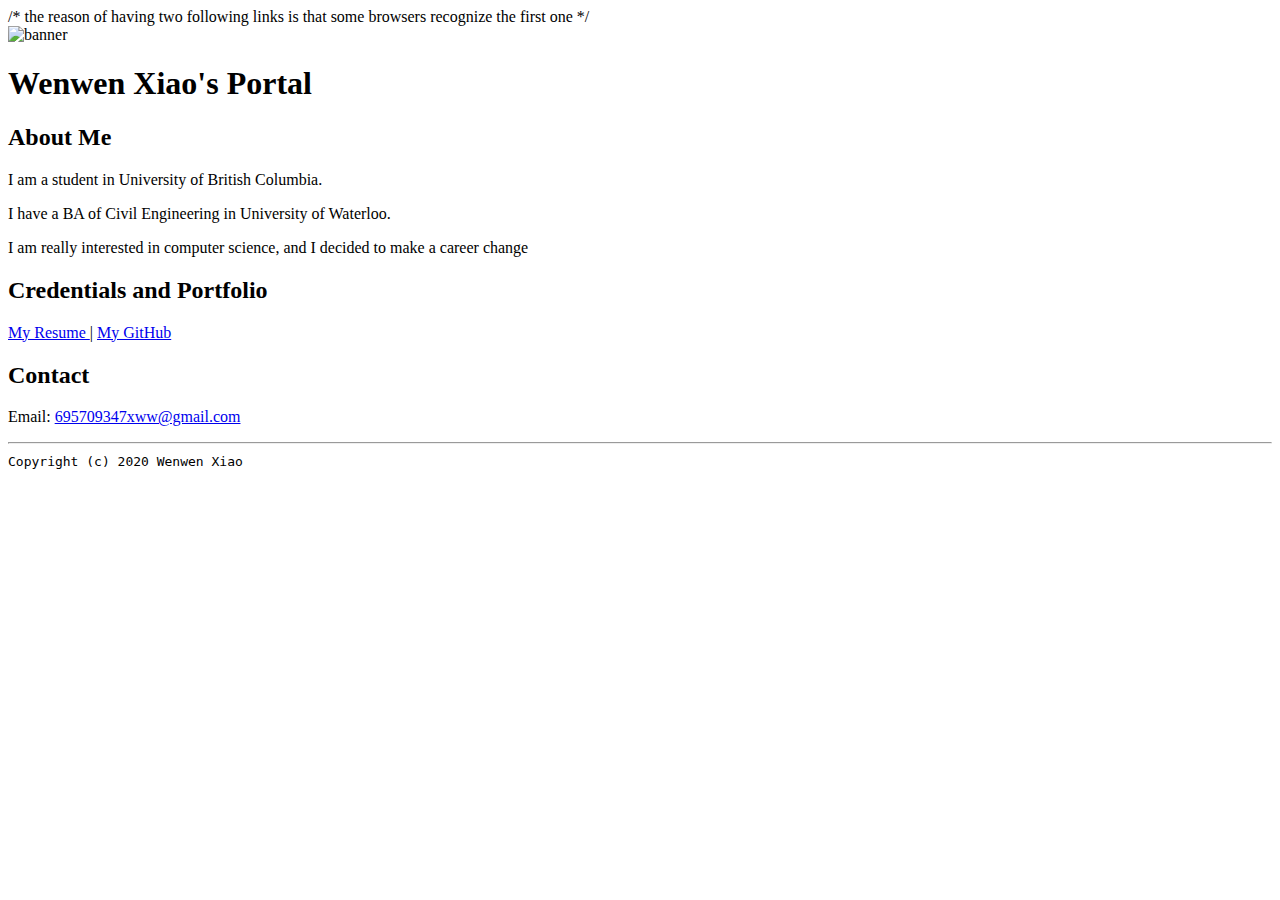
==== index.html @ c75e9027 "Add files via upload" ====
<!doctype html>

<!-- this is a comment for human! -->

<html lang="en">

  <header>
    <title> Wenwen Xiao's Portal </title>
    <link rel="stylesheet" href="css/master.css">
    /* the reason of having two following links is that some browsers recognize the first one  */
    <link rel="FaviconIcon" href="favicon.ico" type="image/x-icon">
    <link rel="shortcut" href="favicon.ico" type="image/x-icon">
    <meta name="viewport" content="width=device-width, initial-scale=1, shrink-to-fit=no">
    <meta name="name" content="Wenwen Xiao's Portal">
    <meta name="robots" content="noindex, nofollow">
  </header>

  <body>
    <img src="images/banner.jpg" width="75%" alt="banner">
    <h1> Wenwen Xiao's Portal </hr>
    <h2> About Me </h2>
    <p> I am a student in University of British Columbia. </p>
    <p> I have a BA of Civil Engineering in University of Waterloo. </p>
    <p> I am really interested in computer science,
      and I decided to make a career change </p>

    <h2> Credentials and Portfolio </h2>

    <p> <a href="resume.html"> My Resume </a> | <a href="http://github.com/WenwenXiao5"> My GitHub </a> </p>
    <h2> Contact </h2>

    <p> Email: <a href="mailto:695709347xww@gmail.com"> 695709347xww@gmail.com </a> </p>

  </body>

  <footer>
    <hr>
    <code> Copyright (c) 2020 Wenwen Xiao </code>
  </footer>

</html>
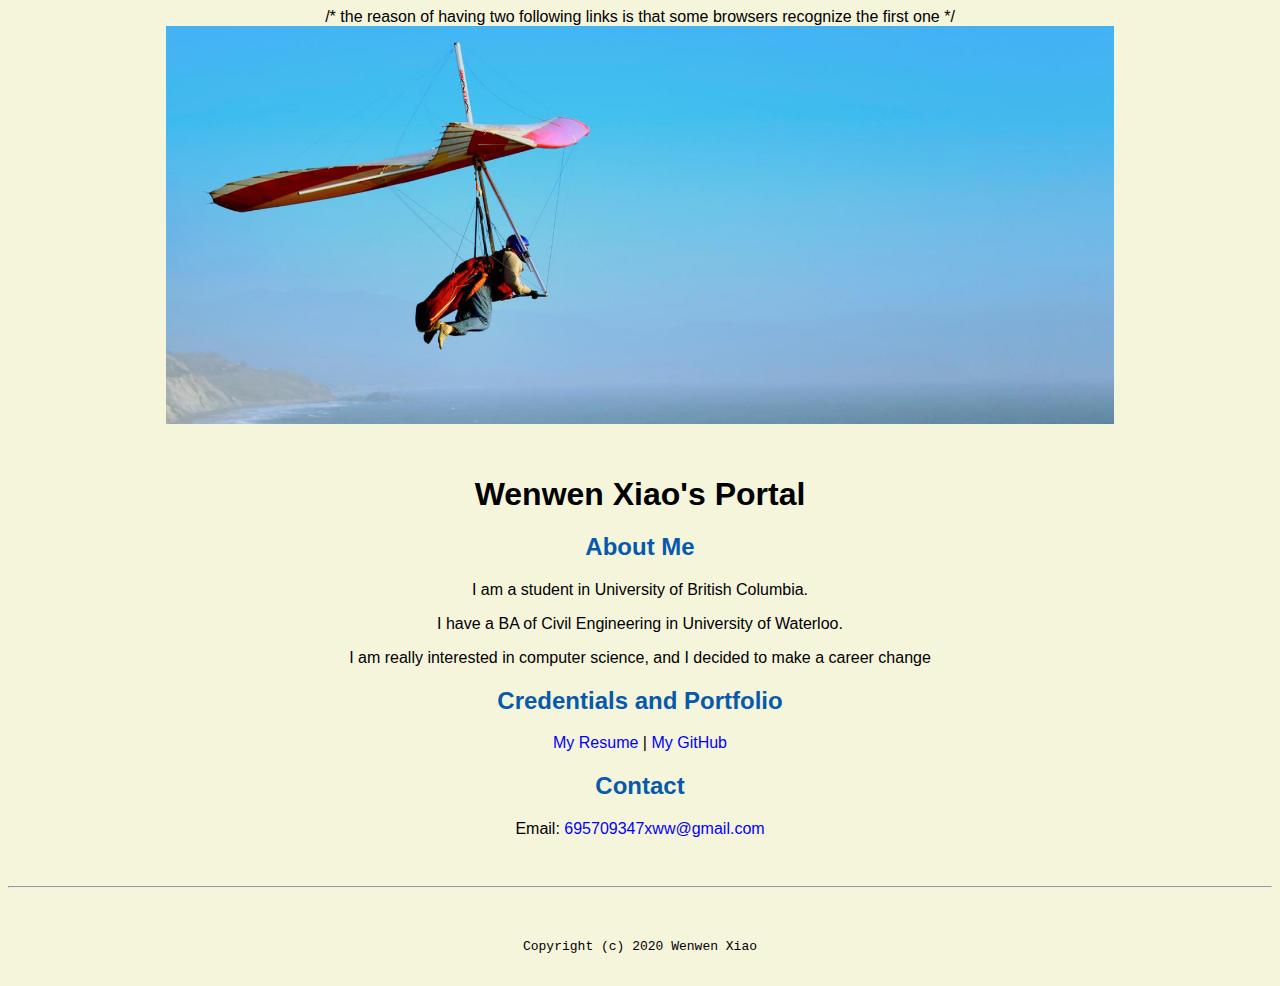
==== commit 6b9e1a75: "Test my.ico icon" ====
--- a/index.html
+++ b/index.html
@@ -8,8 +8,8 @@
     <title> Wenwen Xiao's Portal </title>
     <link rel="stylesheet" href="css/master.css">
     /* the reason of having two following links is that some browsers recognize the first one  */
-    <link rel="FaviconIcon" href="favicon.ico" type="image/x-icon">
-    <link rel="shortcut" href="favicon.ico" type="image/x-icon">
+    <link rel="FaviconIcon" href="my.ico" type="image/x-icon">
+    <link rel="shortcut" href="my.ico" type="image/x-icon">
     <meta name="viewport" content="width=device-width, initial-scale=1, shrink-to-fit=no">
     <meta name="name" content="Wenwen Xiao's Portal">
     <meta name="robots" content="noindex, nofollow">
--- a/css/master.css
+++ b/css/master.css
@@ -0,0 +1,65 @@
+/* Cascading stylesheet for the website */
+
+/* Text inside these asterisks and slashes are comments for human */
+
+  a {
+    color: blue;     /* set the text color to blue here */
+    text-decoration: none; /* This means we do not want hyperlinks to be underlined */
+  }
+
+  a:hover {
+    color: red;     /* set the text color to red here */
+    text-decoration: none; /* This means we do not want hyperlinks to be underlined */
+  }
+
+  body {
+    background-color: beige;     /* set the background color here */
+    color: black;     /* set the text color to black here */
+    font-family: Arial, Helvetica, sans-serif;     /* set the font here */
+    text-align: center;     /* set the text alignment here */
+   }
+
+  footer {
+    margin-top: 2rem;
+    margin-bottom: 2rem;
+  }
+
+  h1 {
+    margin-bottom: 0.5rem;
+    margin-top: 3rem;
+   }
+
+  h2 {
+    color: #075AAB;
+
+    margine-bottom: 2.5rem;
+    margine-top: 2.5rem;
+    /* set the text color of to #075AAB here */
+    /* set both the bottom margin and top margin to 2.5rem here */
+   }
+
+  h3 {
+    margin-bottom: 0;
+    margin-top: 2rem;
+  }
+
+  h4 {
+    margin-bottom: 1rem;
+    margin-top: 0.5rem;
+  }
+
+  h5 {
+    margin-top: 0.5rem;
+  }
+
+  hr {
+    margin-bottom: 3rem;
+    margin-top: 3rem;
+  }
+
+  /* this controls how the bullet points in the resume page looks */
+  ul {
+    display: table;
+    margin: 0 auto;
+    text-align: left;
+  }
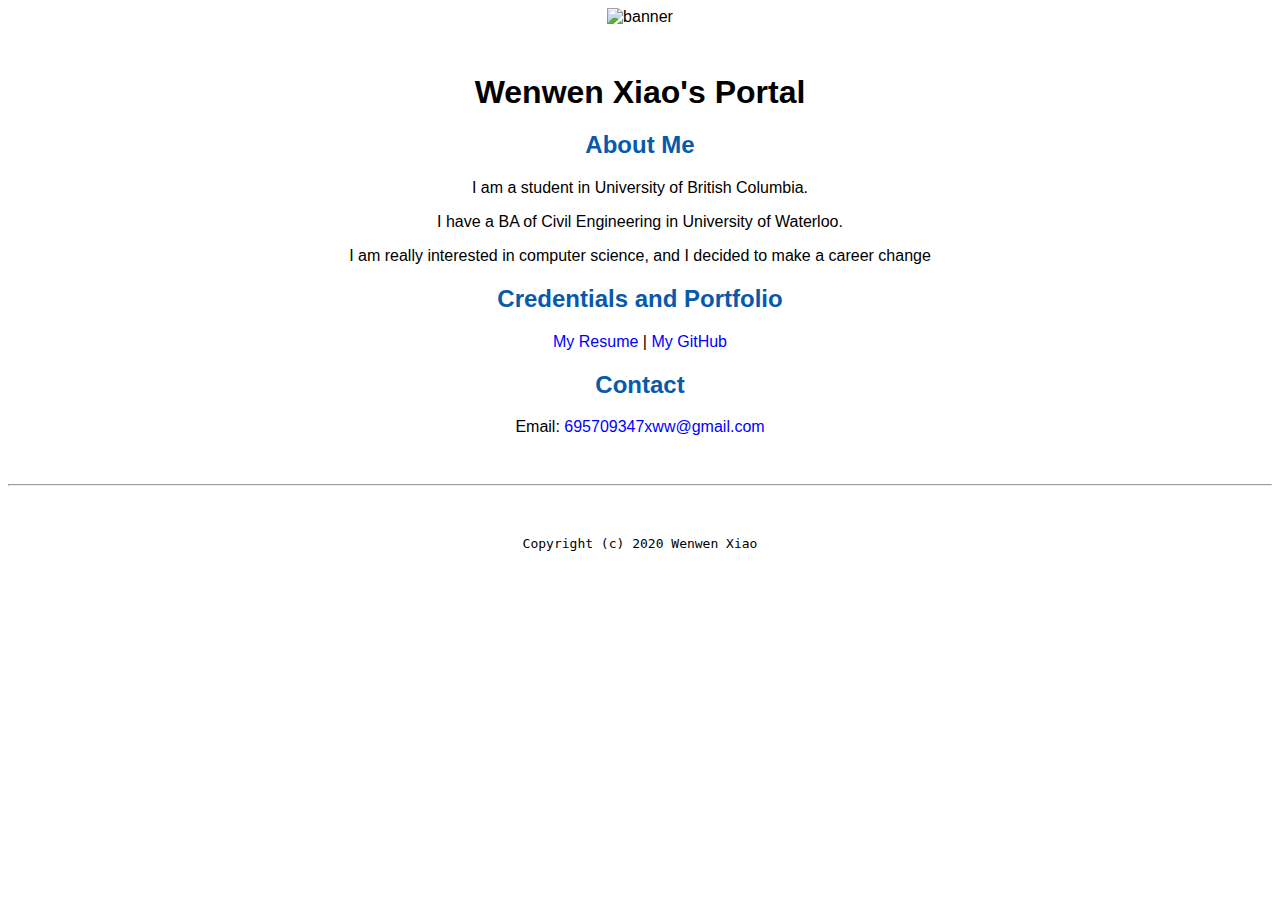
==== commit 61bc0b5a: "Updat for favicons" ====
--- a/index.html
+++ b/index.html
@@ -5,18 +5,20 @@
 <html lang="en">
 
   <header>
-    <title> Wenwen Xiao's Portal </title>
+    <title> Wenwen Xiao </title>
     <link rel="stylesheet" href="css/master.css">
-    /* the reason of having two following links is that some browsers recognize the first one  */
-    <link rel="FaviconIcon" href="my.ico" type="image/x-icon">
+    <!----the reason of having two following links is that
+       some browsers recognize the first one -->
+    <link rel="icon" href="Coco.png" type="image/png" />
     <link rel="shortcut" href="my.ico" type="image/x-icon">
     <meta name="viewport" content="width=device-width, initial-scale=1, shrink-to-fit=no">
-    <meta name="name" content="Wenwen Xiao's Portal">
+    <meta name="name" content="Wenwen Xiao">
+    <!---Tell the search engine not to show the page in search results-->
     <meta name="robots" content="noindex, nofollow">
   </header>
 
   <body>
-    <img src="images/banner.jpg" width="75%" alt="banner">
+    <img src="images/topbanner.jpg" width="100%" alt="banner">
     <h1> Wenwen Xiao's Portal </hr>
     <h2> About Me </h2>
     <p> I am a student in University of British Columbia. </p>
--- a/css/master.css
+++ b/css/master.css
@@ -12,8 +12,21 @@
     text-decoration: none; /* This means we do not want hyperlinks to be underlined */
   }
 
+  /* create top banner background
+  .banner1 {
+    background-image: url(topbanner.jpeg) top no-repeat;
+    background-size: 100% 100px
+  }
+
+  /* create the botton background */
+  /* #bg {
+    background-color: lightsteelblue
+  } */ 
+
   body {
-    background-color: beige;     /* set the background color here */
+    background-image: url(topbanner.jpeg) top no-repeat;
+    background-size: 100% 50px
+    background-color: hsla(9, 100%, 64%, 0.5);     /* set the background color here */
     color: black;     /* set the text color to black here */
     font-family: Arial, Helvetica, sans-serif;     /* set the font here */
     text-align: center;     /* set the text alignment here */
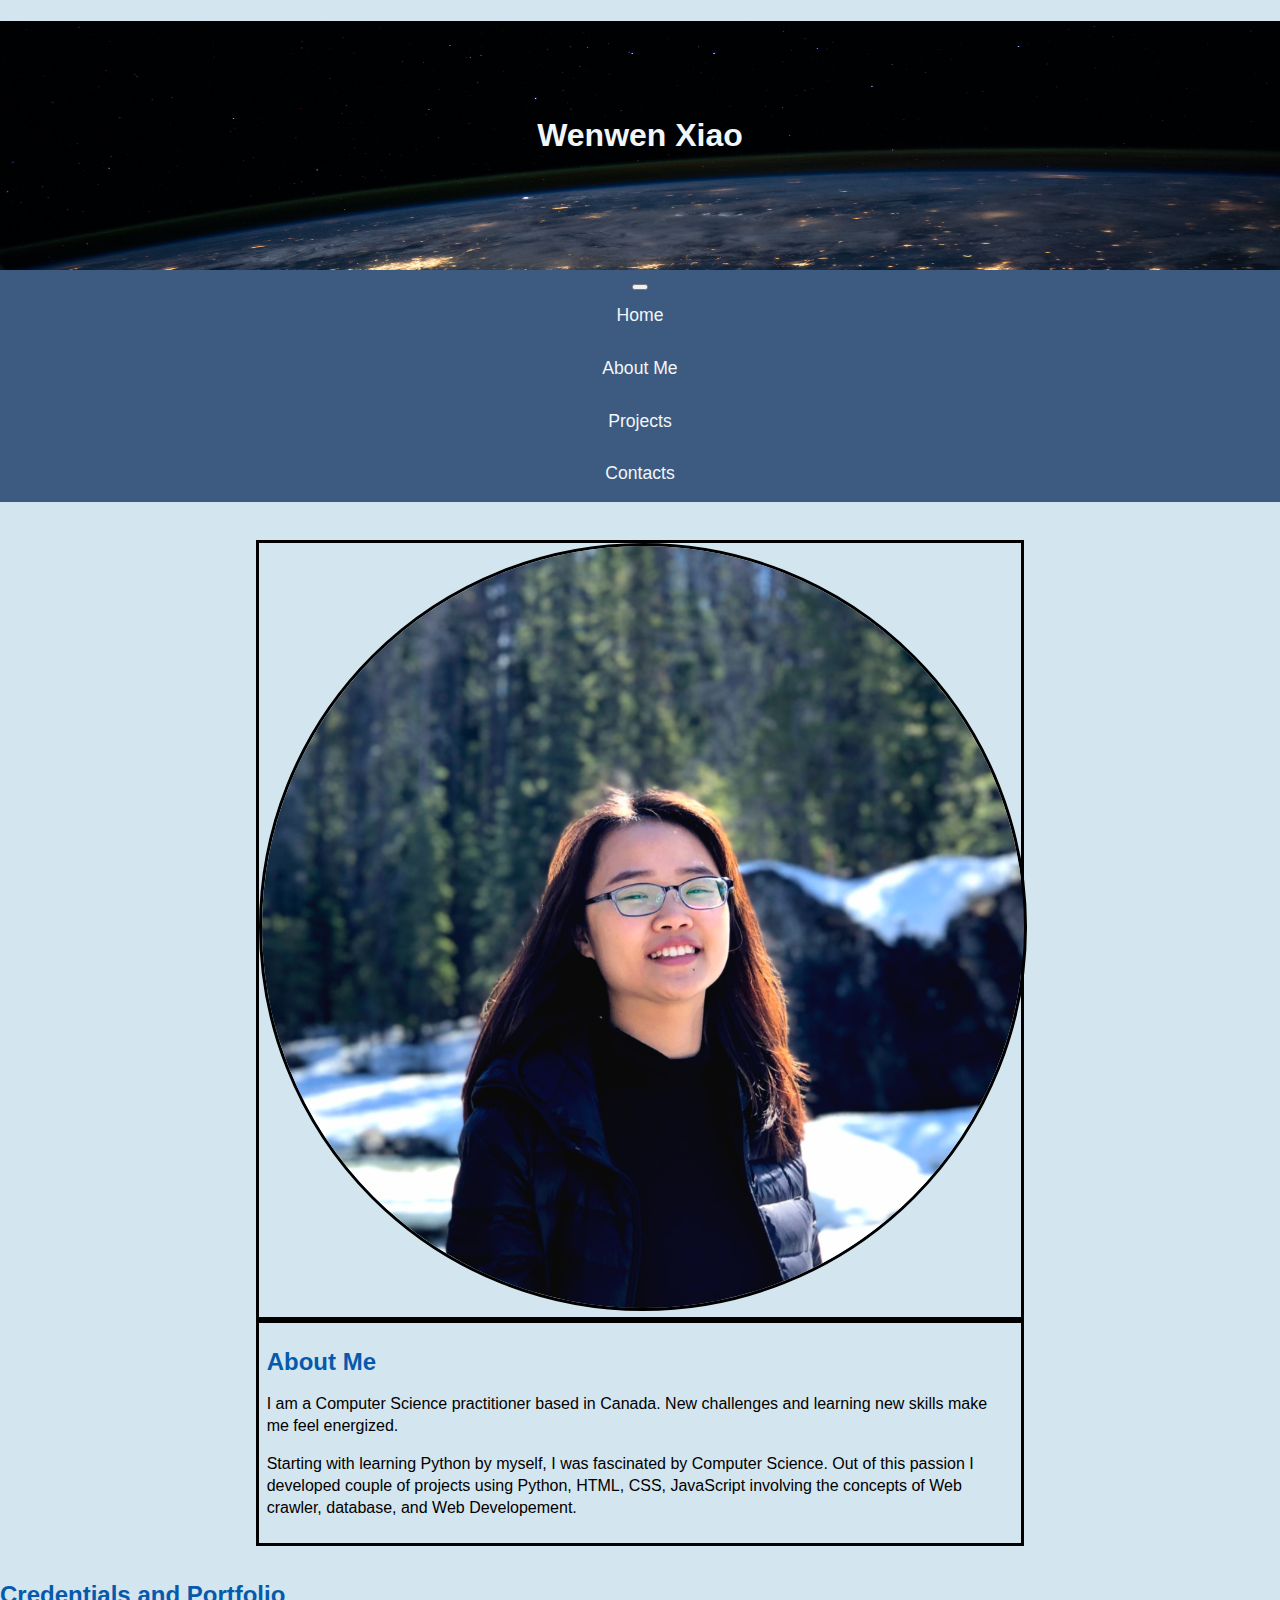
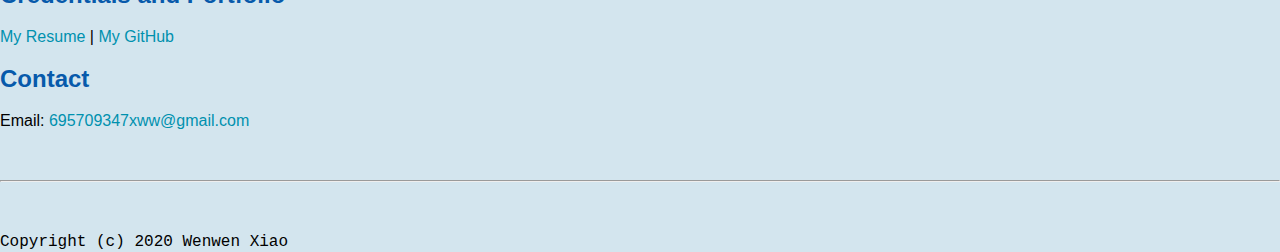
==== commit 8e6cde25: "update commit" ====
--- a/index.html
+++ b/index.html
@@ -4,34 +4,101 @@
 
 <html lang="en">
 
-  <header>
+  <head>
     <title> Wenwen Xiao </title>
+
+    <!-- Required meta tags -->
+    <meta charset="utf-8">
+    <meta name="viewport" content="width=device-width, initial-scale=1, shrink-to-fit=no">
+
+    <!--- Bootstrap CSS stylesheet-->
+    <link rel="stylesheet" href="https://stackpath.bootstrapcdn.com/bootstrap/4.5.0/css/bootstrap.min.css" 
+      integrity="sha384-9aIt2nRpC12Uk9gS9baDl411NQApFmC26EwAOH8WgZl5MYYxFfc+NcPb1dKGj7Sk" crossorigin="anonymous">
+
+    <!-- My CSS stylesheet and JavaScript-->
     <link rel="stylesheet" href="css/master.css">
+    <script src="js/master.js"></script>
     <!----the reason of having two following links is that
        some browsers recognize the first one -->
-    <link rel="icon" href="Coco.png" type="image/png" />
-    <link rel="shortcut" href="my.ico" type="image/x-icon">
+       
+    <link rel="icon" href="Coco.png" type="imgs/png" />
+    <link rel="shortcut" href="my.ico" type="imgs/x-icon">
+    <link rel="stylesheet" href="https://use.fontawesome.com/releases/v5.13.0/css/all.css" 
+      integrity="sha384-Bfad6CLCknfcloXFOyFnlgtENryhrpZCe29RTifKEixXQZ38WheV+i/6YWSzkz3V" 
+      crossorigin="anonymous">
     <meta name="viewport" content="width=device-width, initial-scale=1, shrink-to-fit=no">
     <meta name="name" content="Wenwen Xiao">
     <!---Tell the search engine not to show the page in search results-->
     <meta name="robots" content="noindex, nofollow">
-  </header>
+  </head>
 
   <body>
-    <img src="images/topbanner.jpg" width="100%" alt="banner">
-    <h1> Wenwen Xiao's Portal </hr>
-    <h2> About Me </h2>
-    <p> I am a student in University of British Columbia. </p>
-    <p> I have a BA of Civil Engineering in University of Waterloo. </p>
-    <p> I am really interested in computer science,
-      and I decided to make a career change </p>
+    <header>
+      <h1> Wenwen Xiao </h1>
+      <nav class="navbar navbar-expand-lg navbar-light">
+        <!-- <a class="navbar-brand" href="#">Navbar</a> -->
+        
+        <button class="navbar-toggler" type="button" data-toggle="collapse" data-target="#navbarNavAltMarkup" aria-controls="navbarNavAltMarkup" aria-expanded="false" aria-label="Toggle navigation">
+          <span class="navbar-toggler-icon"></span>
+        </button>
+
+        <div class="collapse navbar-collapse" id="navbarNavAltMarkup">
+          <div class="navbar-nav">
+            <a class="nav-item nav-link" href="#">Home</a>
+            <!-- <a class="nav-item nav-link active" href="#">Home <span class="sr-only">(current)</span></a> -->
+            <a class="nav-item nav-link" href="file:///Users/nicoco/Desktop/App/WebDev/Github.io/AboutMe.html">About Me</a>
+            <a class="nav-item nav-link" href="#">Projects</a>
+            <a class="nav-item nav-link" href="#">Contacts</a>
+          </div>
+        </div>
+      </nav>
+
+    </header>
+
+<!-- Coppied from Boostrap Example (Two Columns) -->
+  <div class="row featurette">
+    <div class="col-md-4 order-md-1">
+      <img src="imgs/potrait.jpeg" width="100%" alt="potrait">
+      <!-- <svg class="bd-placeholder-img bd-placeholder-img-lg featurette-image img-fluid mx-auto" 
+        width="500" height="500" xmlns="http://www.w3.org/2000/svg" 
+        preserveAspectRatio="xMidYMid slice" focusable="false" role="img" 
+        aria-label="Placeholder: 500x500"><title>Placeholder</title><rect width="100%" height="100%" fill="#eee"></rect><text x="50%" y="50%" fill="#aaa" dy=".3em">500x500</text></svg> -->
+    </div>
+
+    <div class="col-md-7 order-md-2">
+      <h2 class="featurette-heading"> About Me </h2>
+      <p class="lead"> I am a Computer Science practitioner based in Canada. 
+        New challenges and learning new skills make me feel energized. </p>
+      <p class="lead"> Starting with learning Python by myself, I was fascinated by Computer Science.
+        Out of this passion I developed couple of projects using Python, HTML, CSS, JavaScript 
+        involving the concepts of Web crawler, database, and Web Developement. </p>
+    </div>
+    
+  </div>
 
     <h2> Credentials and Portfolio </h2>
+
 
     <p> <a href="resume.html"> My Resume </a> | <a href="http://github.com/WenwenXiao5"> My GitHub </a> </p>
     <h2> Contact </h2>
 
     <p> Email: <a href="mailto:695709347xww@gmail.com"> 695709347xww@gmail.com </a> </p>
+    <a href="https://www.linkedin.com/in/wenwen-xiao-905634b2/">
+      <i class="fab fa-linkedin"></i>
+    </a>
+    <a href="https://github.com/WenwenXiao5">
+      <i class="fab fa-github"></i>
+    </a>
+    
+    <script src="https://code.jquery.com/jquery-3.5.1.slim.min.js" 
+      integrity="sha384-DfXdz2htPH0lsSSs5nCTpuj/zy4C+OGpamoFVy38MVBnE+IbbVYUew+OrCXaRkfj" 
+      crossorigin="anonymous"></script>
+    <script src="https://cdn.jsdelivr.net/npm/popper.js@1.16.0/dist/umd/popper.min.js" 
+      integrity="sha384-Q6E9RHvbIyZFJoft+2mJbHaEWldlvI9IOYy5n3zV9zzTtmI3UksdQRVvoxMfooAo" 
+      crossorigin="anonymous"></script>
+    <script src="https://stackpath.bootstrapcdn.com/bootstrap/4.5.0/js/bootstrap.min.js" 
+      integrity="sha384-OgVRvuATP1z7JjHLkuOU7Xw704+h835Lr+6QL9UvYjZE3Ipu6Tp75j7Bh/kR0JKI" 
+      crossorigin="anonymous"></script>
 
   </body>
 
--- a/css/master.css
+++ b/css/master.css
@@ -3,7 +3,7 @@
 /* Text inside these asterisks and slashes are comments for human */
 
   a {
-    color: blue;     /* set the text color to blue here */
+    color: #0091ae;     /* set the text color to blue here */
     text-decoration: none; /* This means we do not want hyperlinks to be underlined */
   }
 
@@ -12,39 +12,153 @@
     text-decoration: none; /* This means we do not want hyperlinks to be underlined */
   }
 
-  /* create top banner background
-  .banner1 {
-    background-image: url(topbanner.jpeg) top no-repeat;
-    background-size: 100% 100px
+  body {
+    margin: 0;
+    padding: 0;
+    background-color: #D3E5EE;     /* set the background color here */
+    color: black;     /* set the text color to black here */
+    font: 300 16px/22px "Lato", "Open Sans", "Helvetica Neue", Helvetica, Arial, sans-serif;
+    font-weight: 350;
+    /* font-weight font-size/line-height */
+    /* 1.2em 2em Arial, Helvetica, sans-serif;     set the font here */
+    /* text-align: center;     set the text alignment here */
+   }
+
+  header{
+    /* margin-bottom: 1%;
+    margin-top: 1%; */
+    text-align: center;
+    color: #F0F6F9;
+    /* background:#33475b no-repeat center; */
+    background-image: url("../imgs/topbanner.jpg"); 
+    background-size: 100% 100%
+     /* 20px 10px no-repeat center ; */
+    /* url("../imgs/topbanner.jpeg"); */
+  } 
+
+  /* style the top banner image */
+  .topbanner{
+    background-size: 20% auto
   }
 
-  /* create the botton background */
-  /* #bg {
-    background-color: lightsteelblue
-  } */ 
+  /* style the nav pannel */
+  /* nav {
+    font-size: 120%;
+    background-color:#33475b;
+    overflow: hidden;
+  } */
 
-  body {
-    background-image: url(topbanner.jpeg) top no-repeat;
-    background-size: 100% 50px
-    background-color: hsla(9, 100%, 64%, 0.5);     /* set the background color here */
-    color: black;     /* set the text color to black here */
-    font-family: Arial, Helvetica, sans-serif;     /* set the font here */
-    text-align: center;     /* set the text alignment here */
-   }
+  /* Override navigation pannel background color */
+  .navbar{
+    background-color: #3d5a80;
+    overflow: hidden;
+    font-size: 110%;
+  }
+
+  /* Override navigation text color  */
+  .navbar-light .navbar-nav .nav-link {
+    color: #F0F6F9;
+  }
+
+  /* Override the navigation text color when hover */
+  .navbar-light .navbar-nav .nav-link:hover, .navbar-light .navbar-nav .nav-link:focus {
+    color:#D3E5EE;
+    -webkit-transform: scale(1.1);
+    -ms-transform: scale(1.1);
+    -moz-transform: scale(1.1);
+    -o-transform: scale(1.1);
+    transform: scale(1.1);
+  }
+
+  .open{
+    display: block;
+  }
+
+  /* style the navigation pannel class */
+  nav a{
+    box-sizing: border-box;
+    color: #f2f2f2;
+    padding: 1% 2%;
+    display: inline-block;
+    width:50%;
+    min-width: 40%;
+    text-decoration: none;
+    overflow: auto;
+    transition: 0.5s background-color;
+    /* border-style: solid; */
+  }
+
+  /* style color of links when hover */
+  /* nav a:hover{
+    background-color: #34495E;
+    color: #fafafa;
+    -webkit-transform: scale(1.1);
+    -ms-transform: scale(1.1);
+    -moz-transform: scale(1.1);
+    -o-transform: scale(1.1);
+    transform: scale(1.1);
+  } */
+
+  /* add a color to the corrent active link */
+  /* nav a:active{
+    background-color: #F9E79F;
+    color: #283747;
+  } */
+
+  /* .secleft{
+    width: 30%;
+    box-sizing: border-box;
+    display: inline-block;
+    float: left;
+    border-style: solid;
+  } */
+
+  .row{
+    margin: 3% 20% 3% 20%;
+  }
+  .col-md-4{
+    border: solid;
+    /* margin: 3%; */
+    /* padding: 3%; */
+  } 
+
+  .col-md-4 img{
+    border-radius: 50%;
+    border: solid;
+  }
+
+  .col-md-7{
+    border: solid;
+    /* margin: 3%; */
+    padding: 1%;
+  } 
+
+  ul{
+    margin: 0%;
+    display: table;
+    text-align: left;
+
+  }
+  /* .secright{
+    width: 60%;
+    box-sizing: border-box;
+    display: inline-block;
+    float: left;
+    border-style: solid;
+  }
 
   footer {
-    margin-top: 2rem;
-    margin-bottom: 2rem;
-  }
+    margin-top: 1rem;
+    margin-bottom: 1rem;
+    clear: both
+  } */
 
   h1 {
-    margin-bottom: 0.5rem;
-    margin-top: 3rem;
+    padding: 8%;
    }
 
   h2 {
     color: #075AAB;
-
     margine-bottom: 2.5rem;
     margine-top: 2.5rem;
     /* set the text color of to #075AAB here */
@@ -71,8 +185,5 @@
   }
 
   /* this controls how the bullet points in the resume page looks */
-  ul {
-    display: table;
-    margin: 0 auto;
-    text-align: left;
-  }
+
+  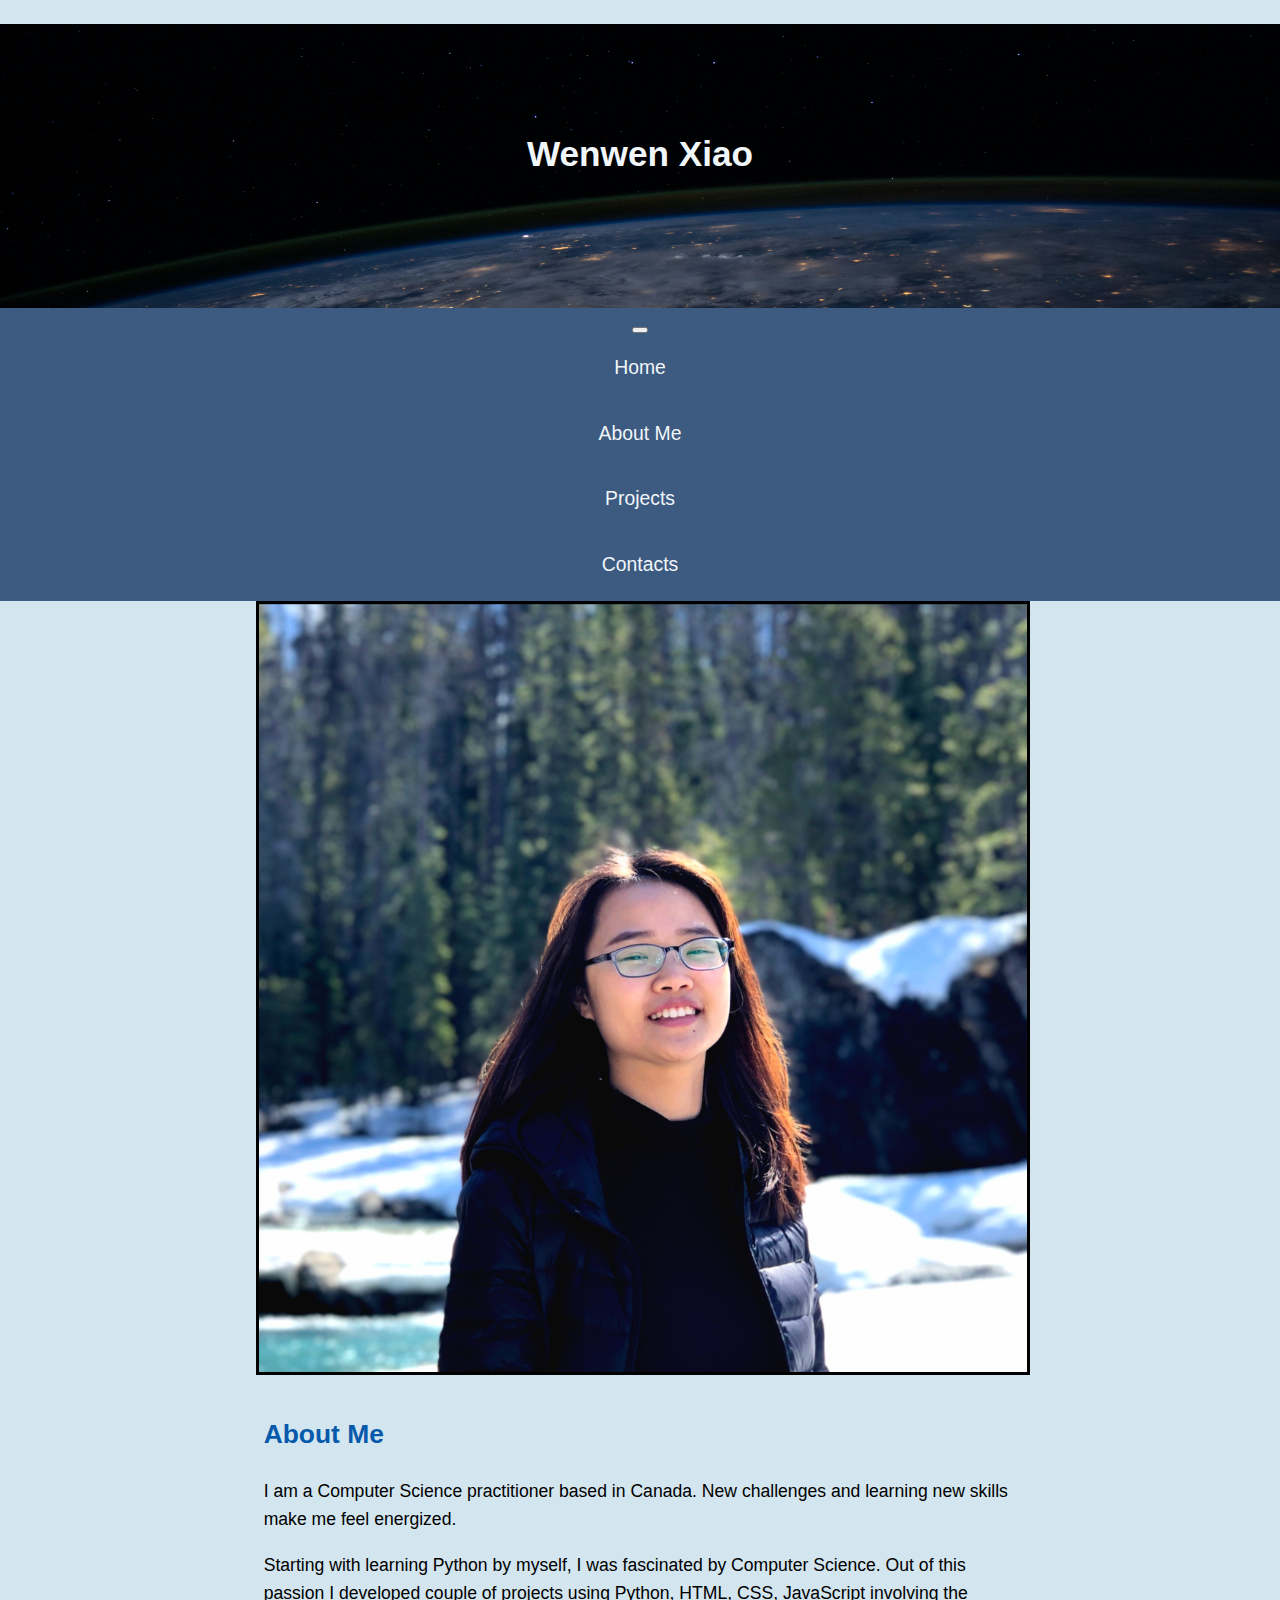
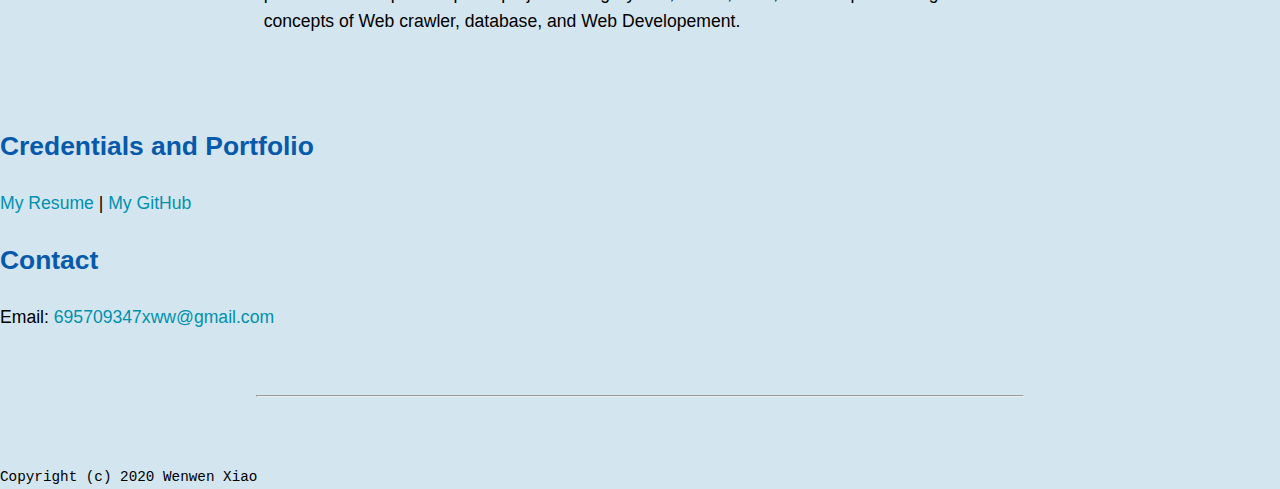
==== commit e97eda61: "Update Web 20200617" ====
--- a/index.html
+++ b/index.html
@@ -55,7 +55,7 @@
 
     </header>
 
-<!-- Coppied from Boostrap Example (Two Columns) -->
+      <!-- Coppied from Boostrap Example (Two Columns) -->
   <div class="row featurette">
     <div class="col-md-4 order-md-1">
       <img src="imgs/potrait.jpeg" width="100%" alt="potrait">
@@ -65,9 +65,9 @@
         aria-label="Placeholder: 500x500"><title>Placeholder</title><rect width="100%" height="100%" fill="#eee"></rect><text x="50%" y="50%" fill="#aaa" dy=".3em">500x500</text></svg> -->
     </div>
 
-    <div class="col-md-7 order-md-2">
+    <div class="col-md-8 order-md-2">
       <h2 class="featurette-heading"> About Me </h2>
-      <p class="lead"> I am a Computer Science practitioner based in Canada. 
+      <p> I am a Computer Science practitioner based in Canada. 
         New challenges and learning new skills make me feel energized. </p>
       <p class="lead"> Starting with learning Python by myself, I was fascinated by Computer Science.
         Out of this passion I developed couple of projects using Python, HTML, CSS, JavaScript 
--- a/css/master.css
+++ b/css/master.css
@@ -17,8 +17,11 @@
     padding: 0;
     background-color: #D3E5EE;     /* set the background color here */
     color: black;     /* set the text color to black here */
-    font: 300 16px/22px "Lato", "Open Sans", "Helvetica Neue", Helvetica, Arial, sans-serif;
-    font-weight: 350;
+    font: 300 16px "Open Sans", sans-serif;
+    font-weight: 300;
+    font-size: 110%;
+    line-height: 1.6;
+
     /* font-weight font-size/line-height */
     /* 1.2em 2em Arial, Helvetica, sans-serif;     set the font here */
     /* text-align: center;     set the text alignment here */
@@ -114,21 +117,28 @@
   } */
 
   .row{
-    margin: 3% 20% 3% 20%;
-  }
+    margin: 0% 20% 5% 20%;
+  }
+
+  .sectionTitle{
+    margin: 3% 20% 0% 20%;
+    display: flex;
+    flex-wrap: wrap;
+  }
+
   .col-md-4{
-    border: solid;
+    /* border: solid; */
     /* margin: 3%; */
     /* padding: 3%; */
   } 
 
   .col-md-4 img{
-    border-radius: 50%;
+    /* border-radius: 50%; */
     border: solid;
   }
 
-  .col-md-7{
-    border: solid;
+  .col-md-8{
+    /* border: solid; */
     /* margin: 3%; */
     padding: 1%;
   } 
@@ -137,7 +147,11 @@
     margin: 0%;
     display: table;
     text-align: left;
-
+  }
+
+  hr{
+    box-sizing: border-box;
+    margin: 5% 20%;
   }
   /* .secright{
     width: 60%;
@@ -148,8 +162,8 @@
   }
 
   footer {
-    margin-top: 1rem;
-    margin-bottom: 1rem;
+    margin-top: 1%;
+    margin-bottom: 1%;
     clear: both
   } */
 
@@ -159,29 +173,28 @@
 
   h2 {
     color: #075AAB;
-    margine-bottom: 2.5rem;
-    margine-top: 2.5rem;
+    margine-bottom: 2.5%;
+    margine-top: 2.5%;
     /* set the text color of to #075AAB here */
-    /* set both the bottom margin and top margin to 2.5rem here */
+    /* set both the bottom margin and top margin to 2.5% here */
    }
 
   h3 {
-    margin-bottom: 0;
-    margin-top: 2rem;
+    margin-bottom: 0%;
+    margin-top: 0%;
+    font: 300 16px "Open Sans", sans-serif;
+    font-weight: 600;
+    font-size: 110%;
+    line-height: 1.6;
   }
 
   h4 {
-    margin-bottom: 1rem;
-    margin-top: 0.5rem;
+    margin-bottom: 1%;
+    margin-top: 0.5%;
   }
 
   h5 {
-    margin-top: 0.5rem;
-  }
-
-  hr {
-    margin-bottom: 3rem;
-    margin-top: 3rem;
+    margin-top: 0.5%;
   }
 
   /* this controls how the bullet points in the resume page looks */
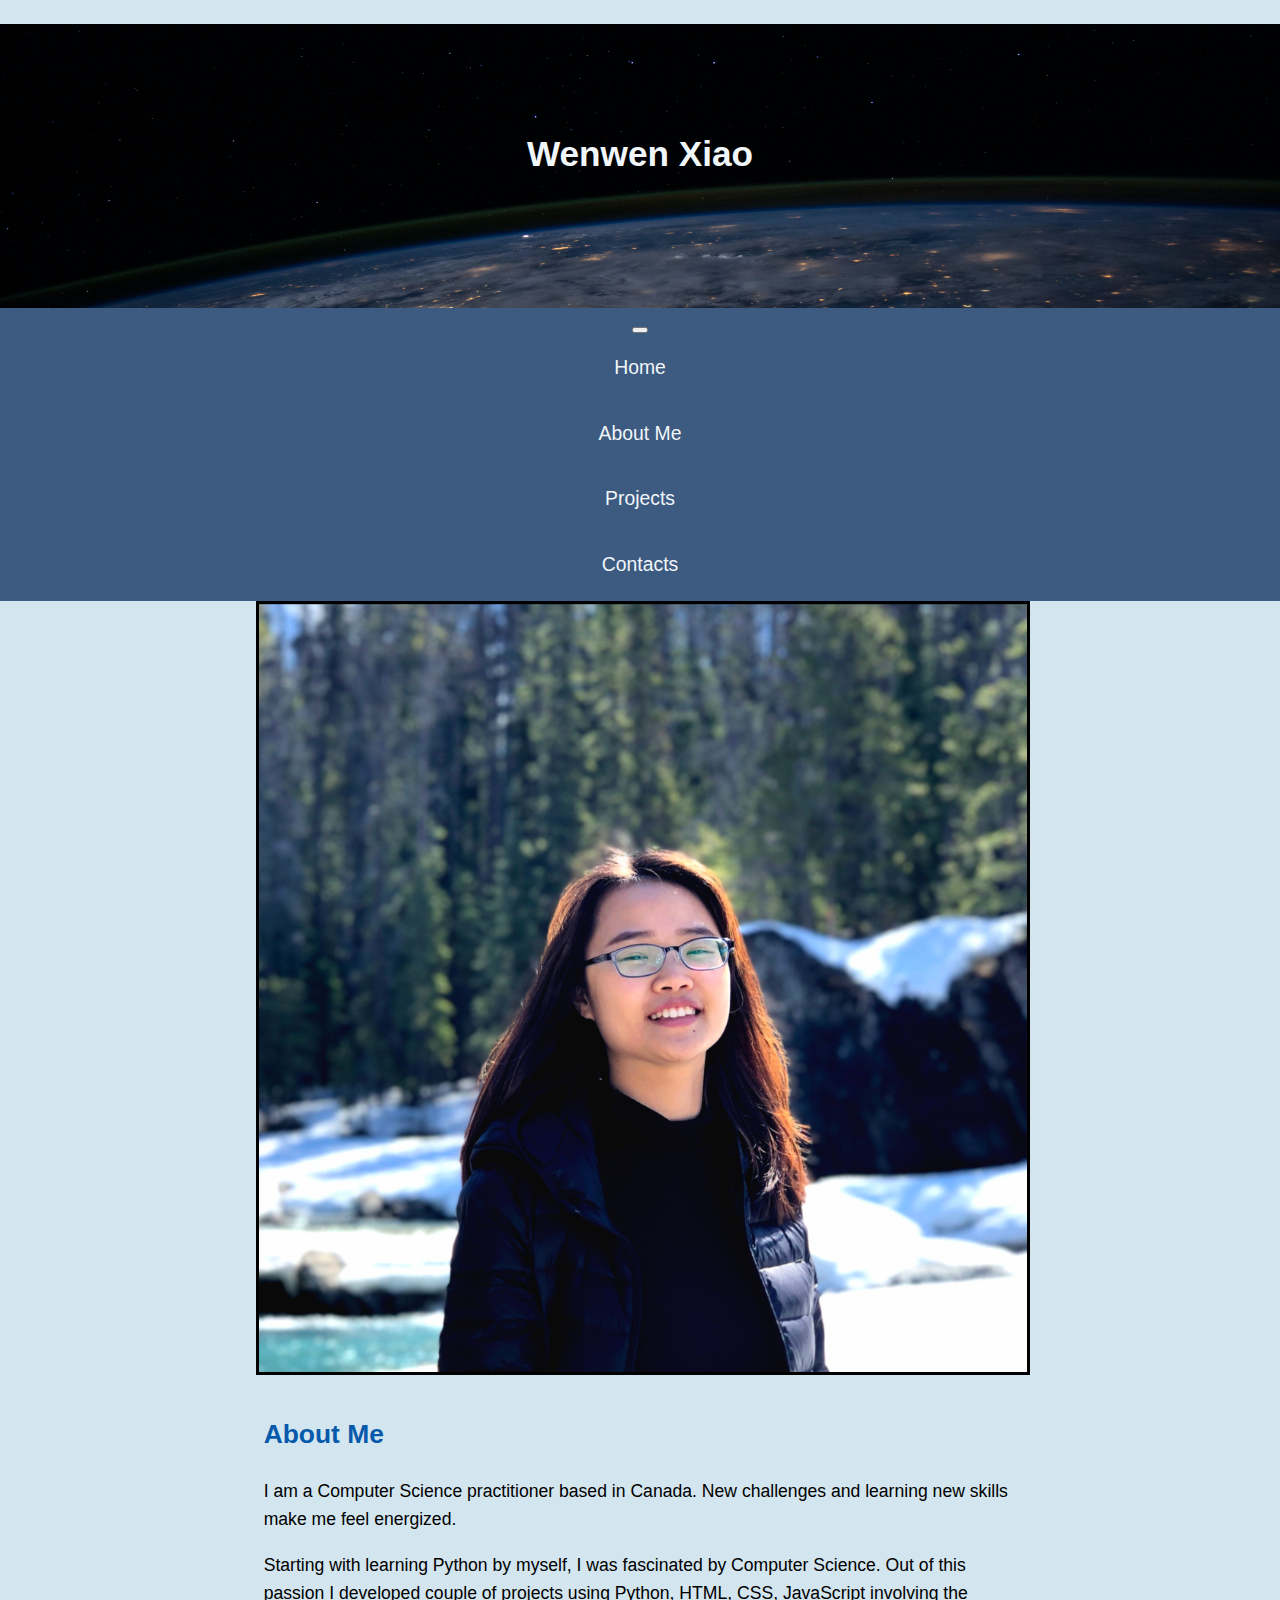
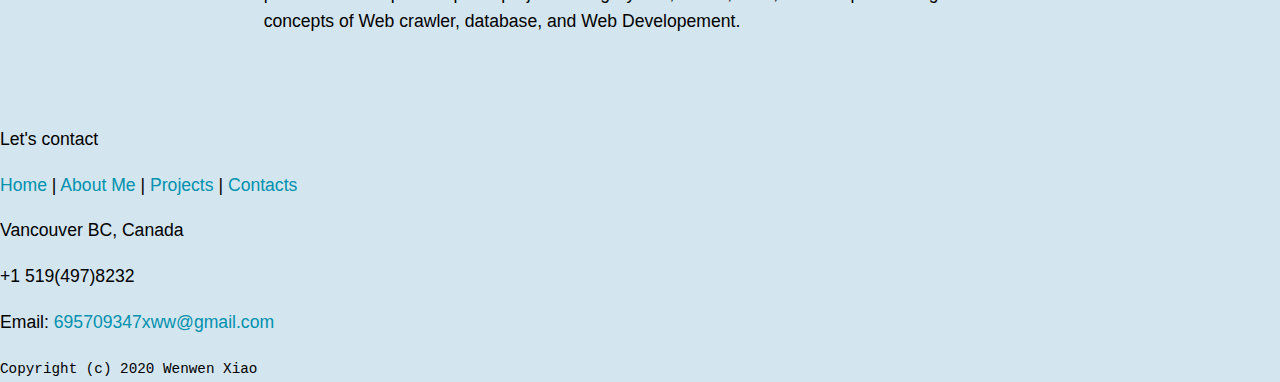
==== commit 23d9d130: "Add files via upload" ====
--- a/index.html
+++ b/index.html
@@ -10,10 +10,16 @@
     <!-- Required meta tags -->
     <meta charset="utf-8">
     <meta name="viewport" content="width=device-width, initial-scale=1, shrink-to-fit=no">
+    <!-- <meta name="name" content="Wenwen Xiao"> -->
+    <!-- <meta name="keywords" content="footer, address, phone, icons" /> -->
 
     <!--- Bootstrap CSS stylesheet-->
     <link rel="stylesheet" href="https://stackpath.bootstrapcdn.com/bootstrap/4.5.0/css/bootstrap.min.css" 
       integrity="sha384-9aIt2nRpC12Uk9gS9baDl411NQApFmC26EwAOH8WgZl5MYYxFfc+NcPb1dKGj7Sk" crossorigin="anonymous">
+	
+      <!-- <link rel="stylesheet" href="http://maxcdn.bootstrapcdn.com/font-awesome/4.2.0/css/font-awesome.min.css"> -->
+
+      <!-- <link href="http://fonts.googleapis.com/css?family=Cookie" rel="stylesheet" type="text/css"> -->
 
     <!-- My CSS stylesheet and JavaScript-->
     <link rel="stylesheet" href="css/master.css">
@@ -26,8 +32,7 @@
     <link rel="stylesheet" href="https://use.fontawesome.com/releases/v5.13.0/css/all.css" 
       integrity="sha384-Bfad6CLCknfcloXFOyFnlgtENryhrpZCe29RTifKEixXQZ38WheV+i/6YWSzkz3V" 
       crossorigin="anonymous">
-    <meta name="viewport" content="width=device-width, initial-scale=1, shrink-to-fit=no">
-    <meta name="name" content="Wenwen Xiao">
+
     <!---Tell the search engine not to show the page in search results-->
     <meta name="robots" content="noindex, nofollow">
   </head>
@@ -44,52 +49,93 @@
 
         <div class="collapse navbar-collapse" id="navbarNavAltMarkup">
           <div class="navbar-nav">
-            <a class="nav-item nav-link" href="#">Home</a>
+            <a class="nav-item nav-link" href="index.html">Home</a>
             <!-- <a class="nav-item nav-link active" href="#">Home <span class="sr-only">(current)</span></a> -->
-            <a class="nav-item nav-link" href="file:///Users/nicoco/Desktop/App/WebDev/Github.io/AboutMe.html">About Me</a>
-            <a class="nav-item nav-link" href="#">Projects</a>
-            <a class="nav-item nav-link" href="#">Contacts</a>
+            <a class="nav-item nav-link" href="AboutMe.html">About Me</a>
+            <a class="nav-item nav-link" href="Projects.html">Projects</a>
+            <a class="nav-item nav-link" href="Contacts.html">Contacts</a>
           </div>
         </div>
       </nav>
 
     </header>
+    <div class="wrapper">
+      <!-- Coppied from Boostrap Example (Two Columns) -->
+      <div class="row featurette">
+        <div class="col-md-4 order-md-1">
+          <img src="imgs/potrait.jpeg" width="100%" alt="potrait">
+          <!-- <svg class="bd-placeholder-img bd-placeholder-img-lg featurette-image img-fluid mx-auto" 
+            width="500" height="500" xmlns="http://www.w3.org/2000/svg" 
+            preserveAspectRatio="xMidYMid slice" focusable="false" role="img" 
+            aria-label="Placeholder: 500x500"><title>Placeholder</title><rect width="100%" height="100%" fill="#eee"></rect><text x="50%" y="50%" fill="#aaa" dy=".3em">500x500</text></svg> -->
+        </div>
 
-      <!-- Coppied from Boostrap Example (Two Columns) -->
-  <div class="row featurette">
-    <div class="col-md-4 order-md-1">
-      <img src="imgs/potrait.jpeg" width="100%" alt="potrait">
-      <!-- <svg class="bd-placeholder-img bd-placeholder-img-lg featurette-image img-fluid mx-auto" 
-        width="500" height="500" xmlns="http://www.w3.org/2000/svg" 
-        preserveAspectRatio="xMidYMid slice" focusable="false" role="img" 
-        aria-label="Placeholder: 500x500"><title>Placeholder</title><rect width="100%" height="100%" fill="#eee"></rect><text x="50%" y="50%" fill="#aaa" dy=".3em">500x500</text></svg> -->
+        <div class="col-md-8 order-md-2">
+          <h2 class="featurette-heading"> About Me </h2>
+          <p> I am a Computer Science practitioner based in Canada. 
+            New challenges and learning new skills make me feel energized. </p>
+          <p> Starting with learning Python by myself, I was fascinated by Computer Science.
+            Out of this passion I developed couple of projects using Python, HTML, CSS, JavaScript 
+            involving the concepts of Web crawler, database, and Web Developement. </p>
+        </div>
+        
+      </div>
+
     </div>
 
-    <div class="col-md-8 order-md-2">
-      <h2 class="featurette-heading"> About Me </h2>
-      <p> I am a Computer Science practitioner based in Canada. 
-        New challenges and learning new skills make me feel energized. </p>
-      <p class="lead"> Starting with learning Python by myself, I was fascinated by Computer Science.
-        Out of this passion I developed couple of projects using Python, HTML, CSS, JavaScript 
-        involving the concepts of Web crawler, database, and Web Developement. </p>
-    </div>
-    
-  </div>
+    <!------------------------------------------------------------>
+    <footer>
+      <div class="footer">
+        <div class="footer-content">
+          <p class="footer-title">
+            Let's contact
+          </p> 
+          <p class="footer-links">
+            <a href="index.html">Home</a>
+            |
+            <a href="AboutMe.html">About Me</a>
+            |
+            <a href="Projects.html">Projects</a>
+            |
+            <a href="Contacts.html">Contacts</a>
+          </p>    
+          
+          <div>
+            <i class="fas fa-map-marker"></i>
+              <p> Vancouver BC, Canada </p>
+          </div>
+  
+          <div>
+            <i class="fas fa-phone"></i>
+            <p>+1 519(497)8232</p>
+          </div>
 
-    <h2> Credentials and Portfolio </h2>
+          <div>
+            <i class="fas fa-envelope"></i>
+            <p> Email: <a href="mailto:695709347xww@gmail.com"> 695709347xww@gmail.com </a> </p>
+          </div>
 
+          <div class="footer-icons">
+            <a class="footer-icons" href="https://www.linkedin.com/in/wenwen-xiao-905634b2/">
+              <i class="fab fa-linkedin icon"></i>
+            </a>
+          </div>
 
-    <p> <a href="resume.html"> My Resume </a> | <a href="http://github.com/WenwenXiao5"> My GitHub </a> </p>
-    <h2> Contact </h2>
+          <div class="footer-icons">
+            <a class="footer-icons" href="https://github.com/WenwenXiao5">
+              <i class="fab fa-github"></i>
+            </a>
+          </div>
 
-    <p> Email: <a href="mailto:695709347xww@gmail.com"> 695709347xww@gmail.com </a> </p>
-    <a href="https://www.linkedin.com/in/wenwen-xiao-905634b2/">
-      <i class="fab fa-linkedin"></i>
-    </a>
-    <a href="https://github.com/WenwenXiao5">
-      <i class="fab fa-github"></i>
-    </a>
-    
+        </div>
+
+        <div class="footer-bottom">
+          <code> Copyright (c) 2020 Wenwen Xiao </code>
+        </div>
+
+      </div>
+    </footer>
+
     <script src="https://code.jquery.com/jquery-3.5.1.slim.min.js" 
       integrity="sha384-DfXdz2htPH0lsSSs5nCTpuj/zy4C+OGpamoFVy38MVBnE+IbbVYUew+OrCXaRkfj" 
       crossorigin="anonymous"></script>
@@ -102,9 +148,4 @@
 
   </body>
 
-  <footer>
-    <hr>
-    <code> Copyright (c) 2020 Wenwen Xiao </code>
-  </footer>
-
 </html>
--- a/css/master.css
+++ b/css/master.css
@@ -153,6 +153,21 @@
     box-sizing: border-box;
     margin: 5% 20%;
   }
+
+  .btn-center{
+    display: flex;
+    justify-content: center;
+    align-items: center;
+    /* border: solid; */
+    padding: 0% 0% 10% 0%;
+  }
+  .center{
+    display: flex;
+    justify-content: center;
+    align-items: center;
+    /* border: solid; */
+    padding: 0% 0% 0% 0%;
+  }
   /* .secright{
     width: 60%;
     box-sizing: border-box;
